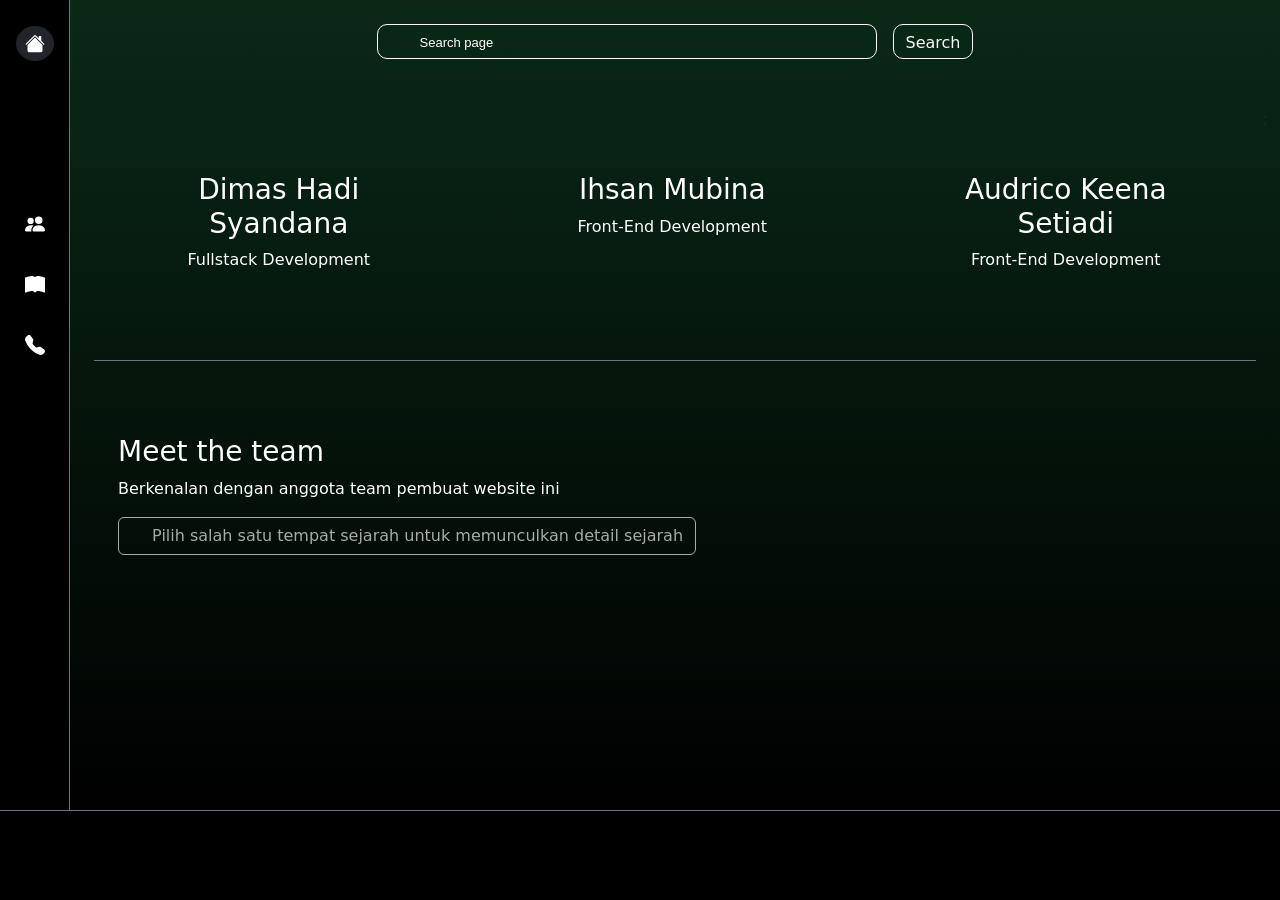
==== src/pages/structure/about.html @ 51329498 "firsh commit" ====
<!DOCTYPE html>
<html lang="en">

<head>
    <meta charset="UTF-8">
    <meta name="viewport" content="width=device-width, initial-scale=1.0">
    <title>Sejarahub | About Us</title>
    <!-- css about -->
    <link rel="stylesheet" href="/src/style/about.css">
    <!-- css global -->
    <link rel="stylesheet" href="/src/style/global.css">
    <!-- link animate -->
    <link rel="stylesheet" href="https://cdnjs.cloudflare.com/ajax/libs/animate.css/4.1.1/animate.min.css" />

    <!-- favicon -->
    <link rel="icon" type="image/png" href="/src/assets/images/logo.svg">

    <!-- bootstrap -->
    <link href="https://cdn.jsdelivr.net/npm/bootstrap@5.3.8/dist/css/bootstrap.min.css" rel="stylesheet"
        integrity="sha384-sRIl4kxILFvY47J16cr9ZwB07vP4J8+LH7qKQnuqkuIAvNWLzeN8tE5YBujZqJLB" crossorigin="anonymous">
    <!-- icon bootstrap -->
    <link rel="stylesheet" href="https://cdn.jsdelivr.net/npm/bootstrap-icons@1.11.3/font/bootstrap-icons.min.css">
</head>

<body>
    <!-- value content -->
    <div id="navbar"></div>
    <div id="content"></div>
    <div id="footer"></div>

    <!-- script about -->
    <script src="/src/pages/about.js"></script>

    <!-- script bootstrap -->
    <script src="https://cdn.jsdelivr.net/npm/bootstrap@5.3.8/dist/js/bootstrap.bundle.min.js"
        integrity="sha384-FKyoEForCGlyvwx9Hj09JcYn3nv7wiPVlz7YYwJrWVcXK/BmnVDxM+D2scQbITxI"
        crossorigin="anonymous"></script>
</body>

</html>
---- src/style/about.css ----
��. c a r d   {  
         b a c k g r o u n d - c o l o r :   t r a n s p a r e n t   ! i m p o r t a n t ;  
         c o l o r :   w h i t e   ! i m p o r t a n t ;  
         b o r d e r :     n o n e   ! i m p o r t a n t ;  
 } 
---- src/style/global.css ----
body {
    margin: 0;
    scroll-behavior: smooth;
    background-color: #000000 !important;
}

.searchPage input {
    border: 0.5px solid white !important;
    height: 35px;
    border-radius: 10px;
    width: 500px;
    /* background-color: rgba(0, 0, 0, 0.5); */
    border: none;
    background-color: transparent;
}

.searchPage input::placeholder {
    padding-left: 40px;
    font-family: 'Segoe UI', Tahoma, Geneva, Verdana, sans-serif;
    font-size: 13px;
    color: white !important;
}

.searchPage input:not(:placeholder-shown) {
    color: white !important;
    padding-left: 30px;
}

section {
    background: linear-gradient(180deg, rgba(46, 204, 113, 0.2) 1%, #000000 100%);
    height: 100%;
    width: 100% !important;
    padding: 30px 10px;
}
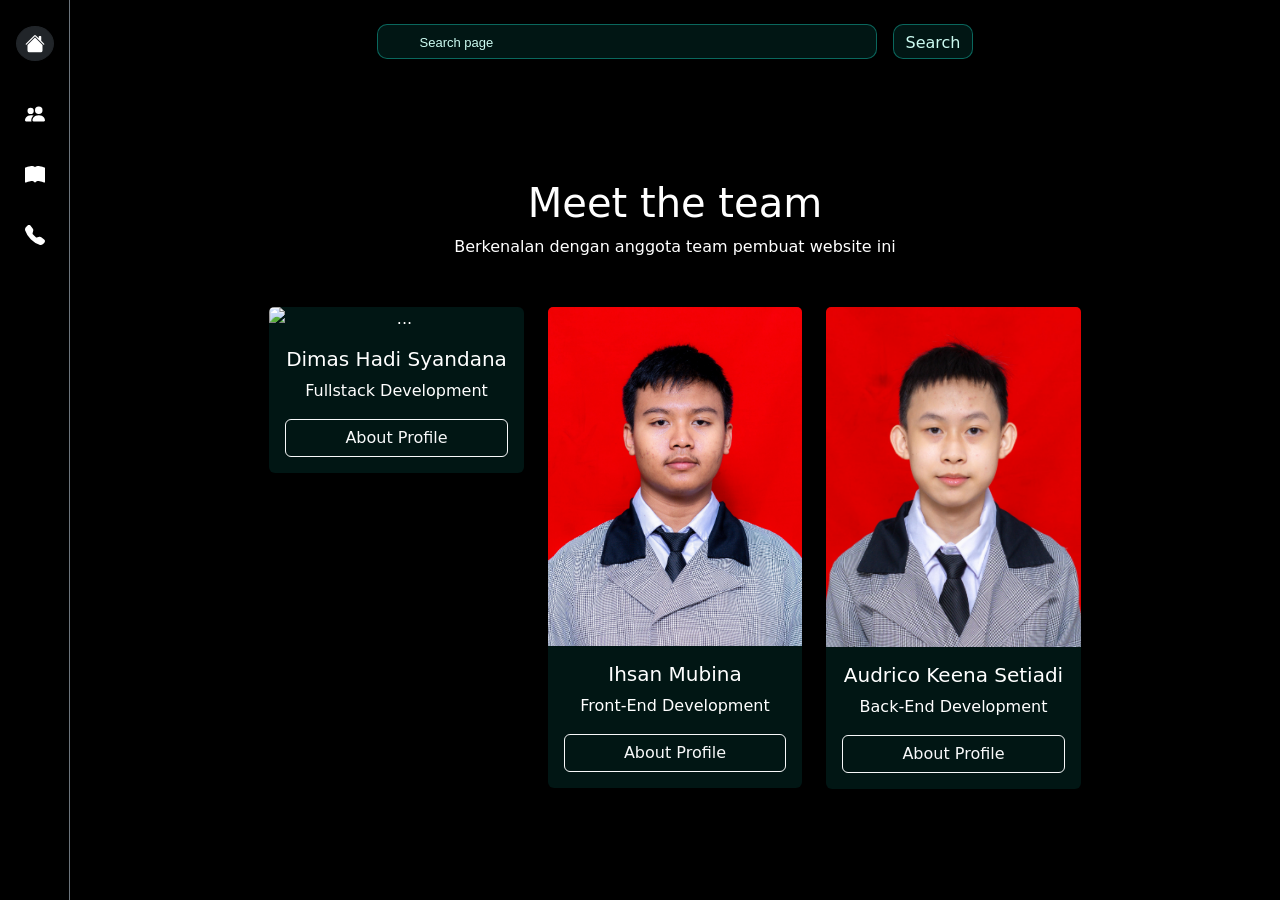
==== commit b98d4f04: "update final" ====
--- a/src/pages/structure/about.html
+++ b/src/pages/structure/about.html
@@ -13,7 +13,7 @@
     <link rel="stylesheet" href="https://cdnjs.cloudflare.com/ajax/libs/animate.css/4.1.1/animate.min.css" />
 
     <!-- favicon -->
-    <link rel="icon" type="image/png" href="/src/assets/images/logo.svg">
+    <link rel="icon" type="image/png" href="/src/assets/images/Favicon.png">
 
     <!-- bootstrap -->
     <link href="https://cdn.jsdelivr.net/npm/bootstrap@5.3.8/dist/css/bootstrap.min.css" rel="stylesheet"
--- a/src/style/about.css
+++ b/src/style/about.css
@@ -1,9 +1,11 @@
-��. c a r d   { - 
-         b a c k g r o u n d - c o l o r :   t r a n s p a r e n t   ! i m p o r t a n t ; - 
-         c o l o r :   w h i t e   ! i m p o r t a n t ; - 
-         b o r d e r :     n o n e   ! i m p o r t a n t ; - 
- } +.card {
+  background-color: rgba(13, 148, 136, 0.15) !important;
+  color: white !important;
+  border: none !important;
+}
+
+.card:hover {
+  background: rgba(13, 148, 136, 0.15) !important;
+  box-shadow: 0 24px 80px rgba(0, 128, 128, 0.25) !important;
+  transition: 0.3s ease-in-out;
+}
--- a/src/style/global.css
+++ b/src/style/global.css
@@ -1,34 +1,44 @@
 body {
-    margin: 0;
-    scroll-behavior: smooth;
-    background-color: #000000 !important;
+  margin: 0;
+  scroll-behavior: smooth;
+  background-color: #000000 !important;
+  color: #f0fdfa !important;
 }
 
 .searchPage input {
-    border: 0.5px solid white !important;
-    height: 35px;
-    border-radius: 10px;
-    width: 500px;
-    /* background-color: rgba(0, 0, 0, 0.5); */
-    border: none;
-    background-color: transparent;
+  border: 0.5px solid rgba(20, 184, 166, 0.5) !important;
+  height: 35px;
+  border-radius: 10px;
+  width: 500px;
+  border: none;
+  background-color: rgba(13, 148, 136, 0.15);
 }
 
 .searchPage input::placeholder {
-    padding-left: 40px;
-    font-family: 'Segoe UI', Tahoma, Geneva, Verdana, sans-serif;
-    font-size: 13px;
-    color: white !important;
+  padding-left: 40px;
+  font-family: "Segoe UI", Tahoma, Geneva, Verdana, sans-serif;
+  font-size: 13px;
+  color: #ccfbf1 !important;
 }
 
 .searchPage input:not(:placeholder-shown) {
-    color: white !important;
-    padding-left: 30px;
+  color: #ccfbf1 !important;
+  padding-left: 30px;
+}
+
+.btn-search {
+  background-color: rgba(13, 148, 136, 0.15) !important;
+  border: 0.5px solid rgba(20, 184, 166, 0.5) !important;
+  color: #ccfbf1 !important;
+}
+
+.btn-search:hover {
+    background-color: rgba(20, 184, 166, 0.5) !important;
 }
 
 section {
-    background: linear-gradient(180deg, rgba(46, 204, 113, 0.2) 1%, #000000 100%);
-    height: 100%;
-    width: 100% !important;
-    padding: 30px 10px;
-}+  background: transparent;
+  height: 100%;
+  width: 100% !important;
+  padding: 30px 10px;
+}
